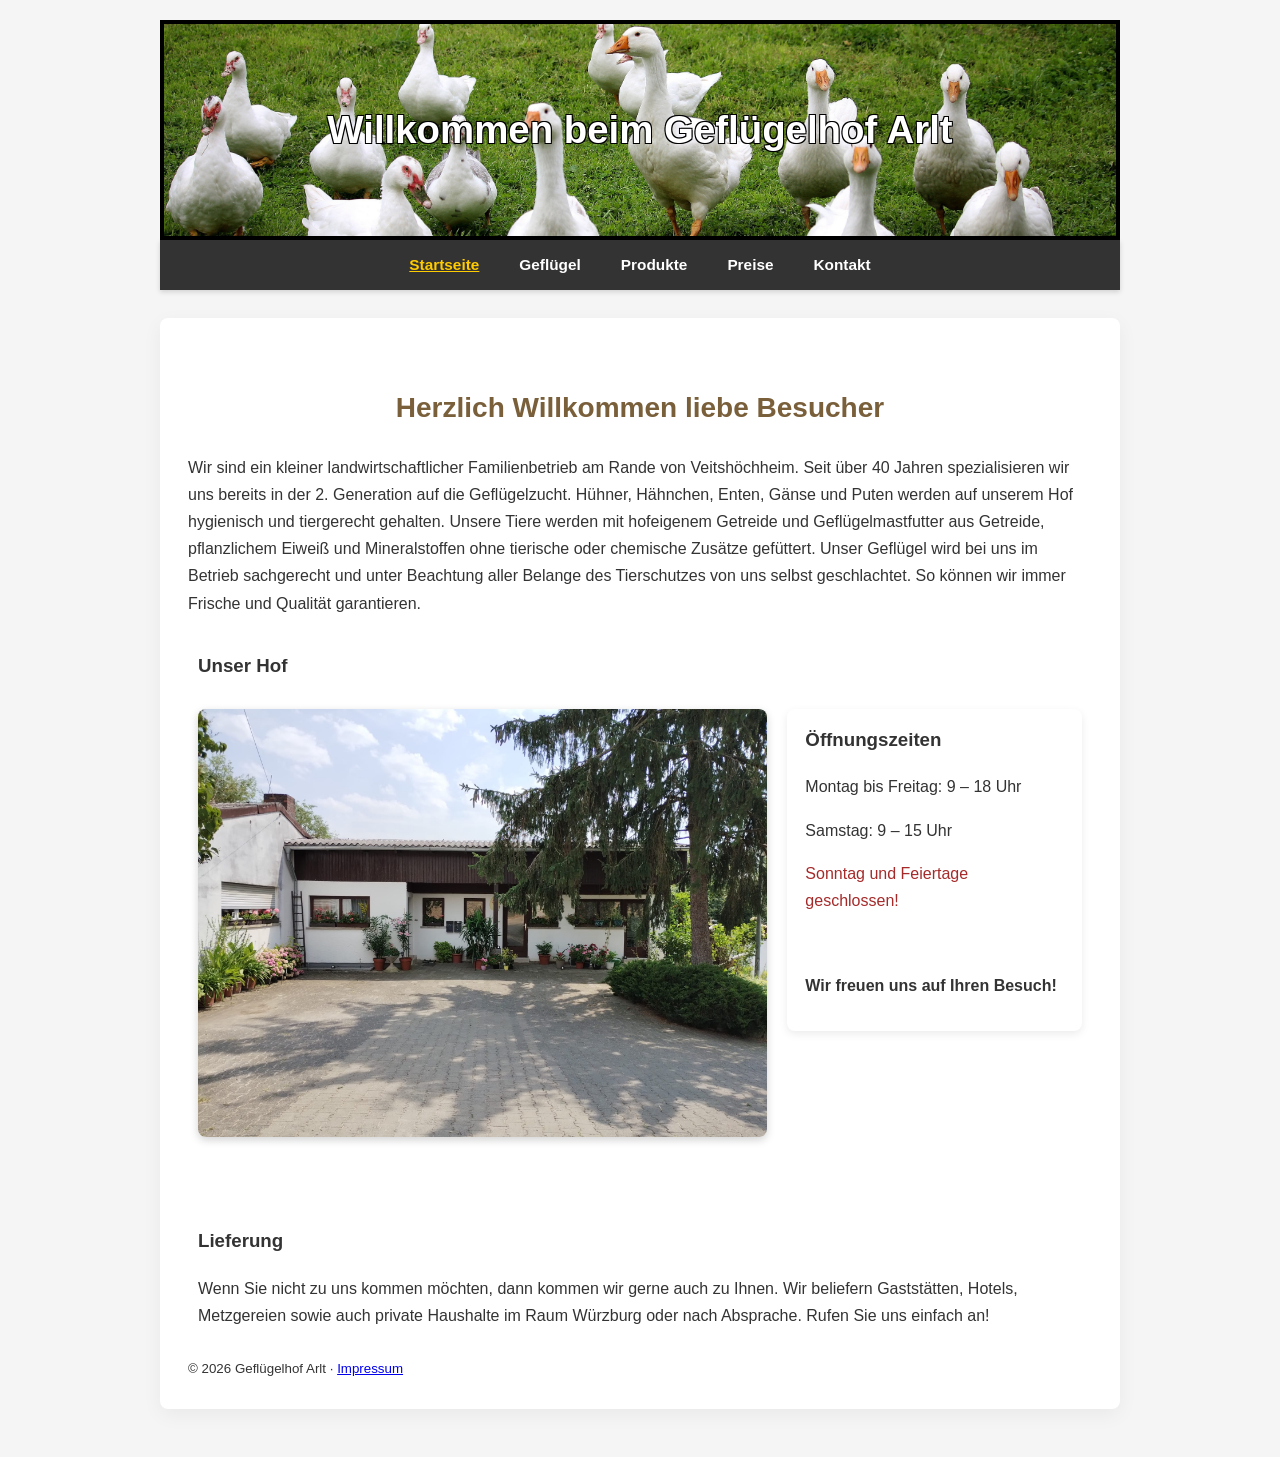
==== index.html @ c649a0e9 "webseite erstellt" ====
<!DOCTYPE html>
<html lang="de">

<head>
    <meta charset="utf-8" />
    <meta name="viewport" content="width=device-width,initial-scale=1" />
    <title>Geflügelhof Arlt</title>
    <link rel="stylesheet" href="css/style.css">
    <link rel="icon" href="img/favicon.svg" type="image/svg+xml">
</head>

<body>

    <header class="hero-banner">
        <h1>Willkommen beim Geflügelhof Arlt</h1>
    </header>

    <nav class="main-nav">
        <ul>
            <li><a class="active" href="./">Startseite</a></li>
            <li><a href="gefluegel/">Geflügel</a></li>
            <li><a href="produkte/">Produkte</a></li>
            <li><a href="preise/">Preise</a></li>
            <li><a href="kontakt/">Kontakt</a></li>
        </ul>
    </nav>

    <main>
        <h2>Herzlich Willkommen liebe Besucher</h2>
        <p>Wir sind ein kleiner landwirtschaftlicher Familienbetrieb am Rande von Veitshöchheim. Seit über 40 Jahren
            spezialisieren wir uns bereits in der 2. Generation auf die Geflügelzucht. Hühner, Hähnchen, Enten, Gänse
            und Puten werden auf unserem Hof hygienisch und tiergerecht gehalten. Unsere Tiere werden mit hofeigenem
            Getreide und Geflügelmastfutter aus Getreide, pflanzlichem Eiweiß und Mineralstoffen ohne tierische oder
            chemische Zusätze gefüttert. Unser Geflügel wird bei uns im Betrieb sachgerecht und unter Beachtung aller
            Belange des Tierschutzes von uns selbst geschlachtet.
            So können wir immer Frische und Qualität garantieren.
        </p>

        <section class="hof-hours-layout">
            <h3>Unser Hof</h3>
            <div class="hof-hours-image">
                <img src="img/hof.jpeg" alt="Geflügelhof Arlt">
            </div>
            <div class="oeffnungszeiten">
                <h3>Öffnungszeiten</h3>
                <p> Montag bis Freitag: 9 – 18 Uhr</p>
                <p> Samstag: 9 – 15 Uhr </p>
                <p style="color: brown;"> Sonntag und Feiertage geschlossen!</p>
                <br>
                <p><strong>Wir freuen uns auf Ihren Besuch!</strong></p>

            </div>
        </section>

        <section class="lieferung">
            <h3>Lieferung</h3>
            <p>Wenn Sie nicht zu uns kommen möchten, dann kommen wir gerne auch zu Ihnen. Wir beliefern Gaststätten,
                Hotels, Metzgereien sowie auch private Haushalte im Raum Würzburg oder nach Absprache. Rufen Sie uns
                einfach an!</p>
        </section>

        <footer><small>© 2026 Geflügelhof Arlt · <a href="impressum/">Impressum</a></small></footer>

    </main>

</body>
---- css/style.css ----
/* Grundlayout */
* {
  box-sizing: border-box;
}

body {
  margin: 0 auto;
  max-width: 1100px;
  padding: 20px;
  background: #f5f5f5;
  color: #333;
  font-family: Arial, Helvetica, sans-serif;
  line-height: 1.6;
  font-size: clamp(0.94rem, 0.2vw + 0.9rem, 1rem);
}

/* Header */
.hero-banner {
  background: url('../img/gaenseWiese.jpg') center/cover no-repeat;
  max-width: 960px;
  height: 220px;
  margin: 0 auto;
  border: 4px solid black;
  display: flex;
  align-items: center;
  justify-content: center;
  color: white;
  text-shadow:
    1px 1px 0 black,
    -1px 1px 0 black,
    1px -1px 0 black,
    -1px -1px 0 black;
}

.hero-banner h1 {
  margin: 0;
  padding: 0 12px;
  text-align: center;
  font-size: clamp(1.35rem, 4.2vw, 2.4rem);
}

/* Navigation */
.main-nav {
  width: 100%;
  max-width: 960px;
  margin: 0 auto;
  background: #333;
  box-shadow: 0 2px 5px rgba(0,0,0,0.15);
}

.main-nav ul {
  margin: 0;
  padding: 12px 20px;
  list-style: none;
  display: flex;
  justify-content: center;
  gap: 24px;
}

.main-nav a {
  color: #fff;
  text-decoration: none;
  font-weight: 600;
  font-size: clamp(0.88rem, 1.2vw, 1rem);
  padding: 6px 8px;
  transition: color 0.15s ease, transform 0.15s ease;
}

.main-nav a:hover {
  color: #ffcc00;
  transform: translateY(-2px);
}

.main-nav a.active {
  color: #ffcc00;
  text-decoration: underline;
}

/* Inhalte */
main {
  max-width: 960px;
  margin: 28px auto;
  padding: 28px;
  background: #fff;
  border-radius: 8px;
  box-shadow: 0 6px 20px rgba(0,0,0,0.05);
}

h2 {
  margin-top: 40px;
  color: #7a5f3b;
  text-align: center;
  font-size: clamp(1.25rem, 3vw, 1.75rem);
}

main p {
  line-height: 1.7;
}

section {
  margin-top: 50px;
  padding: 10px;
}

/* Preise */
.price-section {
  max-width: 700px;
  margin: 30px auto;
  line-height: 1.7;
}

.small-date {
  margin-top: -10px;
  color: #666;
  font-size: 0.9rem;
}

.price-section h3 {
  margin-top: 30px;
  margin-bottom: 10px;
  color: #333;
}

.price-table {
  width: 100%;
  border-collapse: collapse;
  margin-bottom: 20px;
}

.price-table td {
  padding: 8px 4px;
  border-bottom: 1px solid #ddd;
}

.price-table tr:last-child td {
  border-bottom: none;
}

.price-table td:last-child {
  text-align: right;
  font-weight: 600;
}

/* Kontaktkarte */
.map-container {
  width: 100%;
  max-width: 600px;
  margin: 0 auto;
}

.map-container iframe {
  display: block;
  width: 100%;
  height: auto;
  border: 0;
  aspect-ratio: 4 / 3;
}

/* Galerie */
.masonry {
  columns: 3;
  column-gap: 1.2rem;
}

.mitem {
  break-inside: avoid;
  margin-bottom: 1.2rem;
  padding: 8px;
  background: #fff;
  border-radius: 8px;
  box-shadow: 0 3px 8px rgba(0,0,0,0.15);
  transition: transform 0.2s;
}

.mitem img {
  width: 100%;
  display: block;
  border-radius: 6px;
}

.mitem p {
  margin-top: 6px;
  font-size: 0.9rem;
  text-align: center;
  color: #444;
}

/* Hofbild + Oeffnungszeiten */
.hof-hours-layout {
  display: flex;
  flex-wrap: wrap;
  gap: 20px;
  align-items: flex-start;
  margin-top: 24px;
}

.hof-hours-layout > h3 {
  flex: 0 0 100%;
  width: 100%;
  margin: 0 0 8px;
  text-align: left;
}

.hof-hours-image {
  flex: 2 1 420px;
}

.hof-hours-image img {
  display: block;
  width: 100%;
  height: auto;
  border-radius: 8px;
  box-shadow: 0 3px 8px rgba(0,0,0,0.18);
}

.oeffnungszeiten {
  flex: 1 1 220px;
  padding: 16px 18px;
  background: #fff;
  border-radius: 8px;
  box-shadow: 0 3px 8px rgba(0,0,0,0.08);
}

.oeffnungszeiten h3 {
  margin-top: 0;
}

/* Responsive */
@media (max-width: 900px) {
  .masonry {
    columns: 2;
  }
}

@media (max-width: 720px) {
  .hof-hours-layout {
    flex-direction: column;
  }

  .hof-hours-image,
  .oeffnungszeiten {
    flex-basis: 100%;
  }
}

@media (max-width: 600px) {
  .main-nav ul {
    flex-wrap: wrap;
    gap: 12px;
  }

  .hero-banner {
    height: 140px;
  }

  main {
    padding: 18px;
  }

  .masonry {
    columns: 1;
  }
}
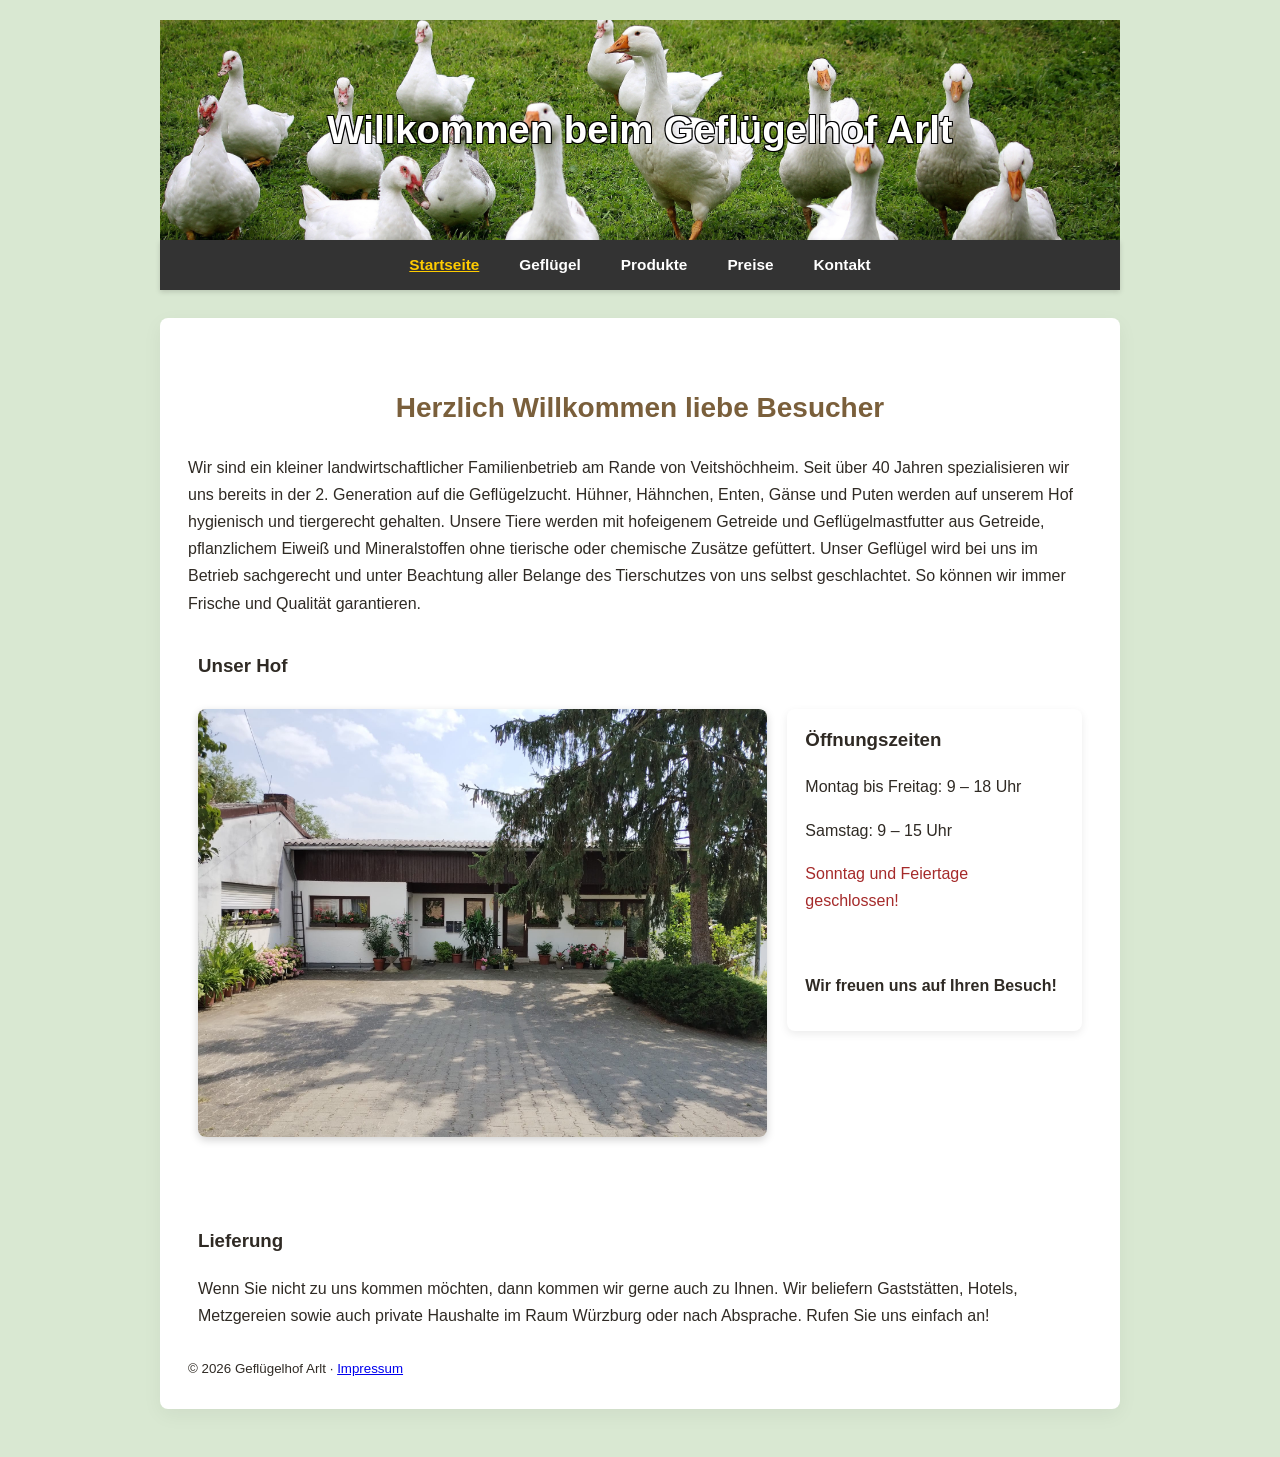
==== commit c066c924: "design änderungen" ====
--- a/index.html
+++ b/index.html
@@ -4,7 +4,10 @@
 <head>
     <meta charset="utf-8" />
     <meta name="viewport" content="width=device-width,initial-scale=1" />
-    <title>Geflügelhof Arlt</title>
+    <meta name="google-site-verification" content="OOErqQD8rzoV8egwxXF6OEGDf_2s5JuIt-DHsMyvctQ" />
+    <title>Geflügelhof Arlt - Frische Eier aus Veitshöchheim</title>
+    <meta name="description"
+        content="Geflügelhof Arlt – regionale Eier und frisches Geflügel direkt vom Hof in Veitshöchheim.">
     <link rel="stylesheet" href="css/style.css">
     <link rel="icon" href="img/favicon.svg" type="image/svg+xml">
 </head>
--- a/css/style.css
+++ b/css/style.css
@@ -7,11 +7,12 @@
   margin: 0 auto;
   max-width: 1100px;
   padding: 20px;
-  background: #f5f5f5;
   color: #333;
   font-family: Arial, Helvetica, sans-serif;
   line-height: 1.6;
   font-size: clamp(0.94rem, 0.2vw + 0.9rem, 1rem);
+   background: #d9e8d2;  
+  color: #2F2A24;
 }
 
 /* Header */
@@ -20,7 +21,6 @@
   max-width: 960px;
   height: 220px;
   margin: 0 auto;
-  border: 4px solid black;
   display: flex;
   align-items: center;
   justify-content: center;
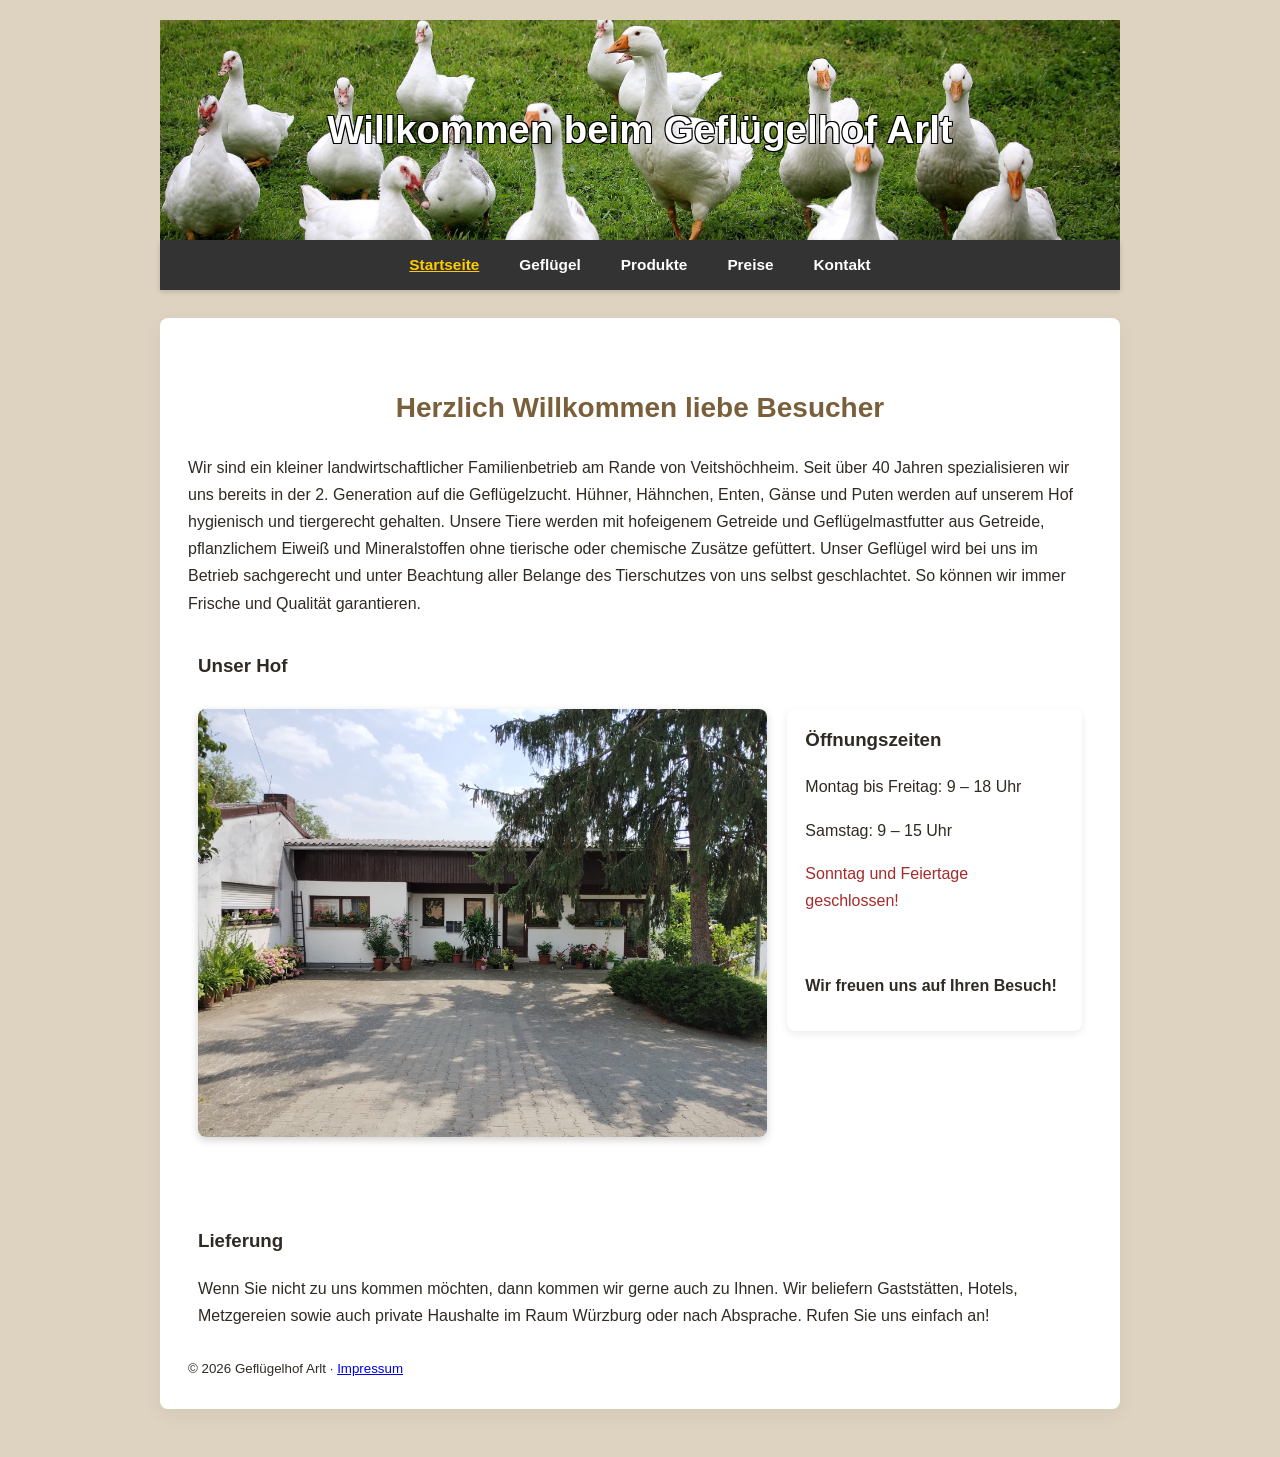
==== commit 6cf1d63b: "Add canonical link to index.html" ====
--- a/index.html
+++ b/index.html
@@ -8,6 +8,7 @@
     <title>Geflügelhof Arlt - Frische Eier aus Veitshöchheim</title>
     <meta name="description"
         content="Geflügelhof Arlt – regionale Eier und frisches Geflügel direkt vom Hof in Veitshöchheim.">
+    <link rel="canonical" href="https://geflügelhof-arlt.de/">
     <link rel="stylesheet" href="css/style.css">
     <link rel="icon" href="img/favicon.svg" type="image/svg+xml">
 </head>
@@ -66,4 +67,4 @@
 
     </main>
 
-</body>+</body>
--- a/css/style.css
+++ b/css/style.css
@@ -11,7 +11,10 @@
   font-family: Arial, Helvetica, sans-serif;
   line-height: 1.6;
   font-size: clamp(0.94rem, 0.2vw + 0.9rem, 1rem);
-   background: #d9e8d2;  
+     /* background: #d9e8d2;   */
+  /* background: 	#f5f0e6; */
+    background: 	#ded3c1;
+
   color: #2F2A24;
 }
 
